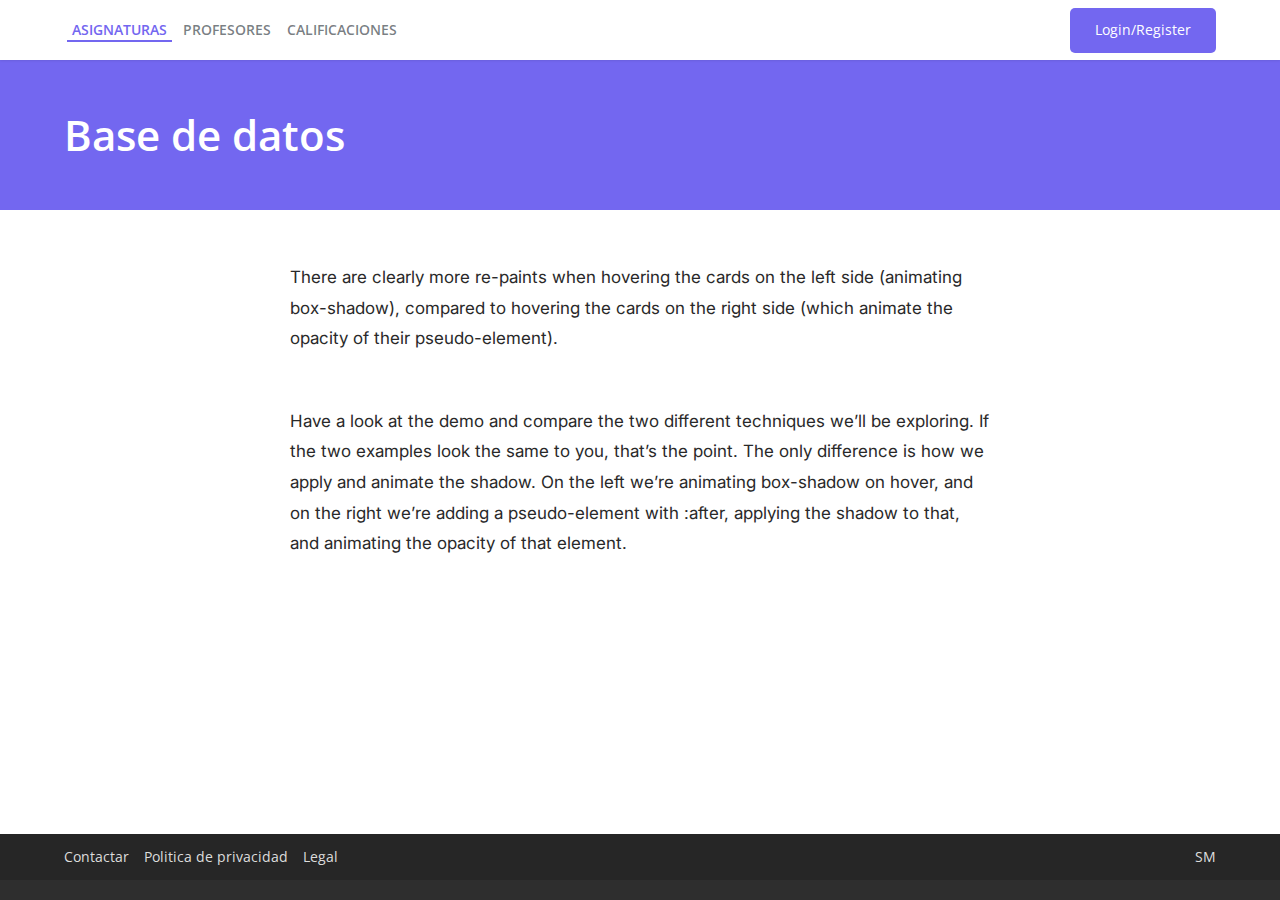
==== pages/basededatos.html @ 3442dddc "Add files via upload" ====
<!DOCTYPE html>
<html lang="en" dir="ltr">
  <head>
    <meta charset="utf-8">
    <title>Base de Datos</title>
    <link rel="stylesheet" href="../normalize.css">
    <link rel="stylesheet" href="../style.css">
    <link rel="preconnect" href="https://fonts.gstatic.com">
    <link href="https://fonts.googleapis.com/css2?family=Open+Sans:wght@300;400;600&display=swap" rel="stylesheet">
    <link href="https://fonts.googleapis.com/css2?family=Inter:wght@200;400&display=swap" rel="stylesheet">
  </head>
  <body id="bodyBadeDeDatos">
    <header>
      <nav id="navIndex">
        <ul>
          <li><a id="navIndexUnderlineOne" href="../index.html">ASIGNATURAS</a></li>
          <li><a id="navIndexUnderlineTwo" href="#">PROFESORES</a></li>
          <li><a id="navIndexUnderlineThree" href="#">CALIFICACIONES</a></li>
        </ul>
        <button type="button" name="button">Login/Register</button>
      </nav>
    </header>
    <div id="bodyIndexBase">
      <div id="purpleIndex">
          <p>Base de datos</p>
      </div>
      <p>There are clearly more re-paints when hovering the cards on the left
        side (animating box-shadow), compared to hovering the cards on the right
        side (which animate the opacity of their pseudo-element).
      </p>
      <p>Have a look at the demo and compare the two different techniques we’ll
        be exploring. If the two examples look the same to you, that’s the 
        point. The only difference is how we apply and animate the shadow.
        On the left we’re animating box-shadow on hover, and on the right
        we’re adding a pseudo-element with :after, applying the shadow to that,
        and animating the opacity of that element.
      </p>
    <div>
    <footer>
      <div class="footer">
        <ul>
          <li><a href="#">Contactar</a></li>
          <li><a href="#">Politica de privacidad</a></li>
          <li><a href="#">Legal</a></li>
        </ul>
        <ul>
          <li><a href="#">SM</a></li>
        </ul>
      </div>
      <div class="footerTwo"></div>
    </footer>
  </body>
</html>
---- style.css ----
*{
  box-sizing: border-box;
}
:root{

}
@font-face {
  font-family: 'Roboto';
  src: local(''),
       url('fonts/roboto/roboto-v20-latin-regular.woff2') format('woff2'),
       url('fonts/roboto/roboto-v20-latin-regular.woff') format('woff');
}
body{
  position: relative;
  min-height: 100vh;
  padding-bottom: 91px;
  background: #fafafa;
  color: #1d1d1d;
  font-family: 'Open Sans', sans-serif;
  font-size: 14px;
}
header{
  display: flex;
  flex-direction: column;
  width: 100%;
  background: #ffffff;
  box-shadow: 0 0px 3px 0 rgba(0,0,0,0.15);
}
/* ---------- */
#options{
  display: flex;
  padding: 10px 25px;
  background: #000000;
  font-size: 12px;

}
#options > p {
  padding:0;
  margin: 0;
  margin-right: 25px;
  color: #ffffff;
}
/* ---------- */
nav{
  align-self: center;
  width: 90%;
  padding: 0;
  font-size: 16px;
}
nav > ul {
  display: flex;
  padding: 10px 0;
  margin: 0;
  list-style: none;
}
nav > ul > li{
  display: flex;
}
nav > ul > li > a{
  display: flex;
  position: relative;
  padding: 12px 5px;
  align-self: center;
  margin: 0 3px;
  color: rgba(32,41,47,.6);
  text-decoration: none;
  font-weight: 600;
  font-size: 14px;
}
nav > ul > li > a::after{
    background: none repeat scroll 0 0 transparent;
    bottom: 8px;
    content: '';
    height: 2px;
    left: 50%;
    position: absolute;
    background: #7367f0;
    transition: width 0.3s ease 0s, left 0.3s ease 0s;
    width: 0;
}
nav > ul > li > a:hover::after {
  width: 100%;
  left: 0;
}
nav > ul > li:first-child > a::after{
  width: 100%;
  left: 0;
}
#navIndex{
  position: relative;
  display: flex;
  justify-content: space-between;
}
#navIndex > button{
  align-self: center;
  margin: 0;
  padding: 0px 25px;
  border: 0;
  border-radius: 5px;
  height: 45px;
  background: #7367f0;
  color: white;
  font-size: 14px;
}
#navIndex > button:hover{
  cursor: no-drop;
}
#navIndex > button:focus{
  outline: none;
}
#navIndexUnderlineOne{
  color: #7367f0;
}
#navIndexUnderlineOne:hover{
  color: #7367f0;
}
#navIndexUnderlineTwo:hover, #navIndexUnderlineThree:hover{
  cursor: no-drop;
}
#bodyIndex{
  display: flex;
  flex-direction: column;
  margin: auto;
  width: 750px;
  border-radius: 5px;
  padding: 25px;
  border-radius: 5px;
}
#purpleIndex{
  position: absolute;
  width: 100%;
  top: 60px;
  left: 0;
  height: 150px;
  background: #7367f0;
  z-index: -1;
}
.bodyIndexCard{
  width: 100%;
  margin-bottom: 20px;
  border-radius: 5px;
  box-shadow: rgba(0,0,0,0.047) 0 0 3.45px 0.57px;
  padding: 25px;
  background: #ffffff;
  transition: box-shadow 0.3s ease-in-out;
}
.bodyIndexCard > ul{
  list-style: none;
  padding: 0 0 0 17px;
}
.bodyIndexCard > ul > li{
  margin-bottom: 25px;
}
.bodyIndexCard > ul > li > a{
  color: black;
  text-decoration: none;
  font-weight: 600;
  padding: 8px 4px;
}
.bodyIndexCard > hr{
  width: 90%;
  margin-left: 0;
  justify-content: flex-start;
  display: flex;
  margin-bottom: 30px;
}
.bodyIndexCard > p{
  margin: 0;
  padding: 10px 0 3px 0;
  font-size: 21px;
  color: #7367f0;
}
.bodyIndexCard:hover{
  box-shadow: rgba(0,0,0,.1) 0 2px 24px 5px;
}
.bodyIndexCard > ul > li > a:hover{
  text-decoration: underline;
  color: #7367f0;
}
footer{
  position: absolute;
  bottom: 0;
  left: 0;
  display: flex;
  flex-direction: column;
  width: 100%;
  background: #262626;
}
.footer{
  width: 90%;
  display: flex;
  align-self: center;
  justify-content: space-between;
}
.footer > ul{
  display: flex;
  padding: 0;
  margin: 0;
  list-style: none;
}
.footer > ul:first-child > li{
  margin-right: 15px;
}
.footer > ul > li > a{
  display: flex;
  padding: 15px 0;
  color: #dddddd;
  text-decoration: none;
}
.footerTwo{
  height: 20px;
  width: 100%;
  background: #2e2e2e;
}
.footer > ul > li > a:hover{
  transition-duration: .4s;
  text-decoration: underline;
  color: #ffffff;
}
/* --------------------------------------------------- */
#bodyIndexBase{
    padding: calc(125px + 60px) 25px 25px 25px;
    display: flex;
    flex-direction: column;
    margin: auto;
    width: 750px;
    border-radius: 5px;
    border-radius: 5px;
}
#bodyBadeDeDatos{
  background: #ffffff;
}
#purpleIndex{
  color: #ffffff;
  display:flex;
}
#purpleIndex > p{
  font-weight: 600;
  font-size: 42px;
  margin: 0 0 0 5%;
  align-self: center;
}
#bodyIndexBase > p{
  font-size: 17px;
  line-height: 1.8em;
  font-family: 'Inter', sans-serif;
  margin-bottom: 35px;
  color: #292929;
}
/* --------------------------------------------------- */












/**/
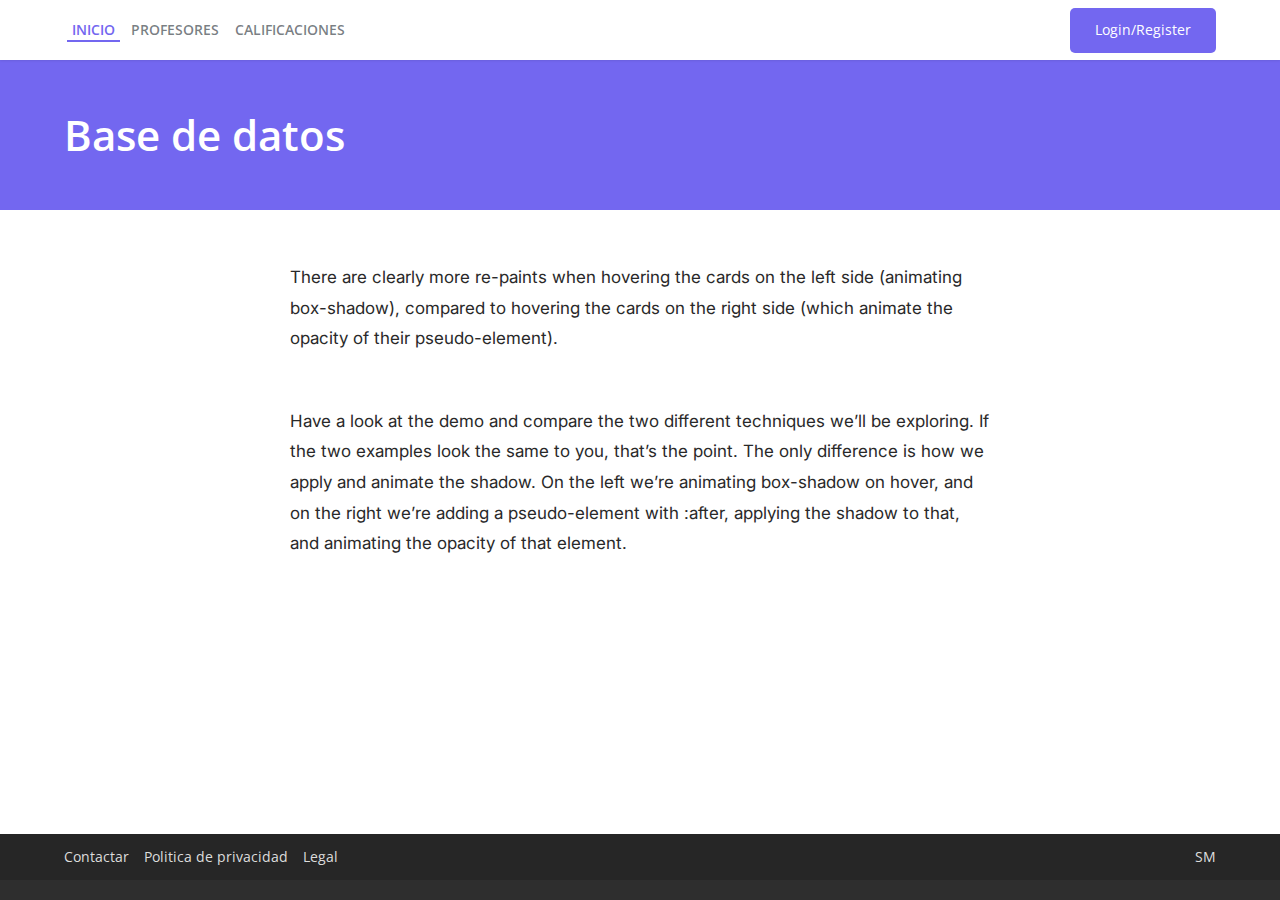
==== commit bf25b101: "Update basededatos.html" ====
--- a/pages/basededatos.html
+++ b/pages/basededatos.html
@@ -13,7 +13,7 @@
     <header>
       <nav id="navIndex">
         <ul>
-          <li><a id="navIndexUnderlineOne" href="../index.html">ASIGNATURAS</a></li>
+          <li><a id="navIndexUnderlineOne" href="../index.html">INICIO</a></li>
           <li><a id="navIndexUnderlineTwo" href="#">PROFESORES</a></li>
           <li><a id="navIndexUnderlineThree" href="#">CALIFICACIONES</a></li>
         </ul>
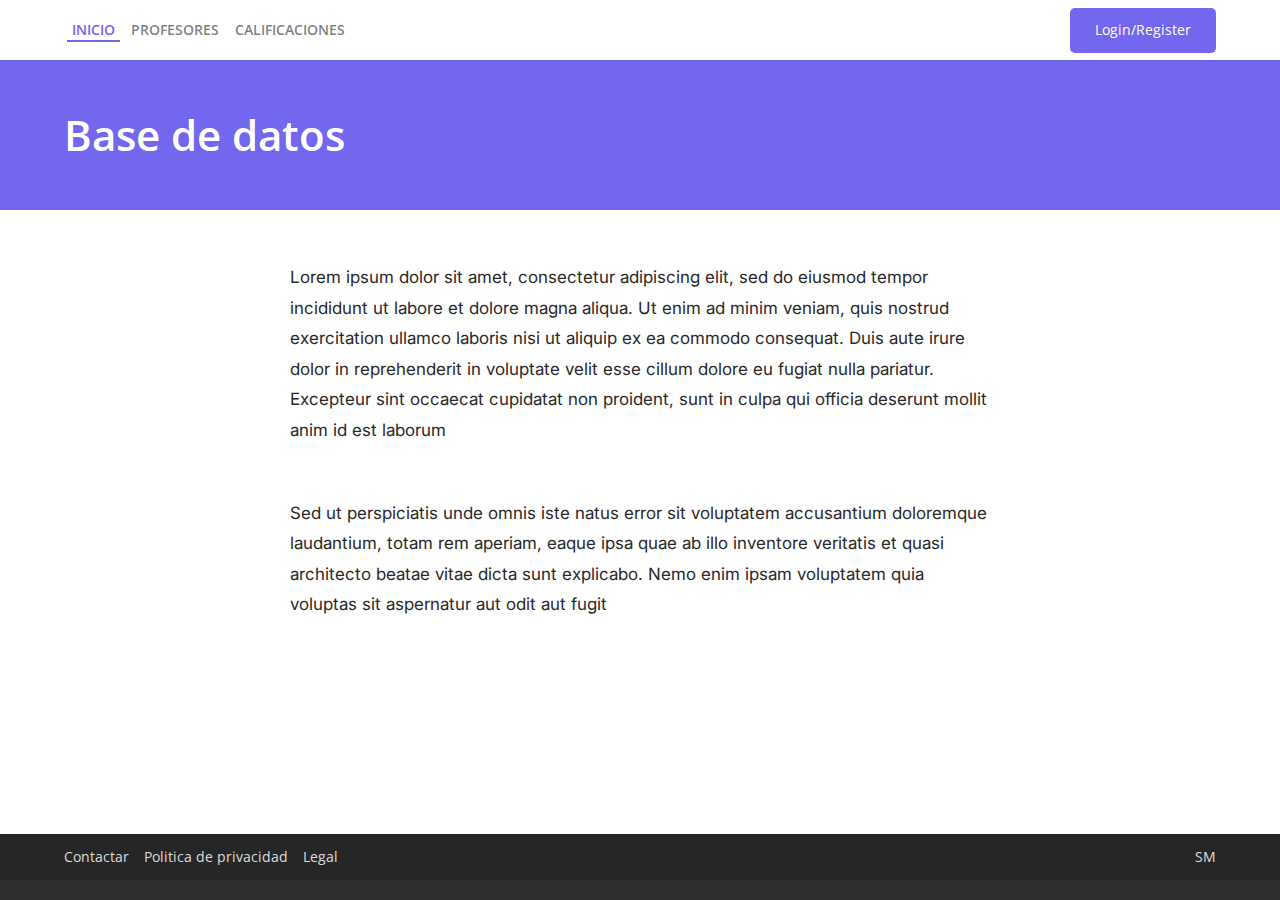
==== commit dedc1e46: "Update basededatos.html" ====
--- a/pages/basededatos.html
+++ b/pages/basededatos.html
@@ -24,16 +24,15 @@
       <div id="purpleIndex">
           <p>Base de datos</p>
       </div>
-      <p>There are clearly more re-paints when hovering the cards on the left
-        side (animating box-shadow), compared to hovering the cards on the right
-        side (which animate the opacity of their pseudo-element).
+      <p>Lorem ipsum dolor sit amet, consectetur adipiscing elit, sed do eiusmod 
+        tempor incididunt ut labore et dolore magna aliqua. Ut enim ad minim veniam, 
+        quis nostrud exercitation ullamco laboris nisi ut aliquip ex ea commodo consequat.
+        Duis aute irure dolor in reprehenderit in voluptate velit esse cillum dolore eu fugiat nulla pariatur. 
+        Excepteur sint occaecat cupidatat non proident, sunt in culpa qui officia deserunt mollit anim id est laborum
       </p>
-      <p>Have a look at the demo and compare the two different techniques we’ll
-        be exploring. If the two examples look the same to you, that’s the 
-        point. The only difference is how we apply and animate the shadow.
-        On the left we’re animating box-shadow on hover, and on the right
-        we’re adding a pseudo-element with :after, applying the shadow to that,
-        and animating the opacity of that element.
+      <p>Sed ut perspiciatis unde omnis iste natus error sit voluptatem accusantium doloremque laudantium,
+        totam rem aperiam, eaque ipsa quae ab illo inventore veritatis et quasi architecto beatae vitae dicta sunt explicabo. 
+        Nemo enim ipsam voluptatem quia voluptas sit aspernatur aut odit aut fugit
       </p>
     <div>
     <footer>
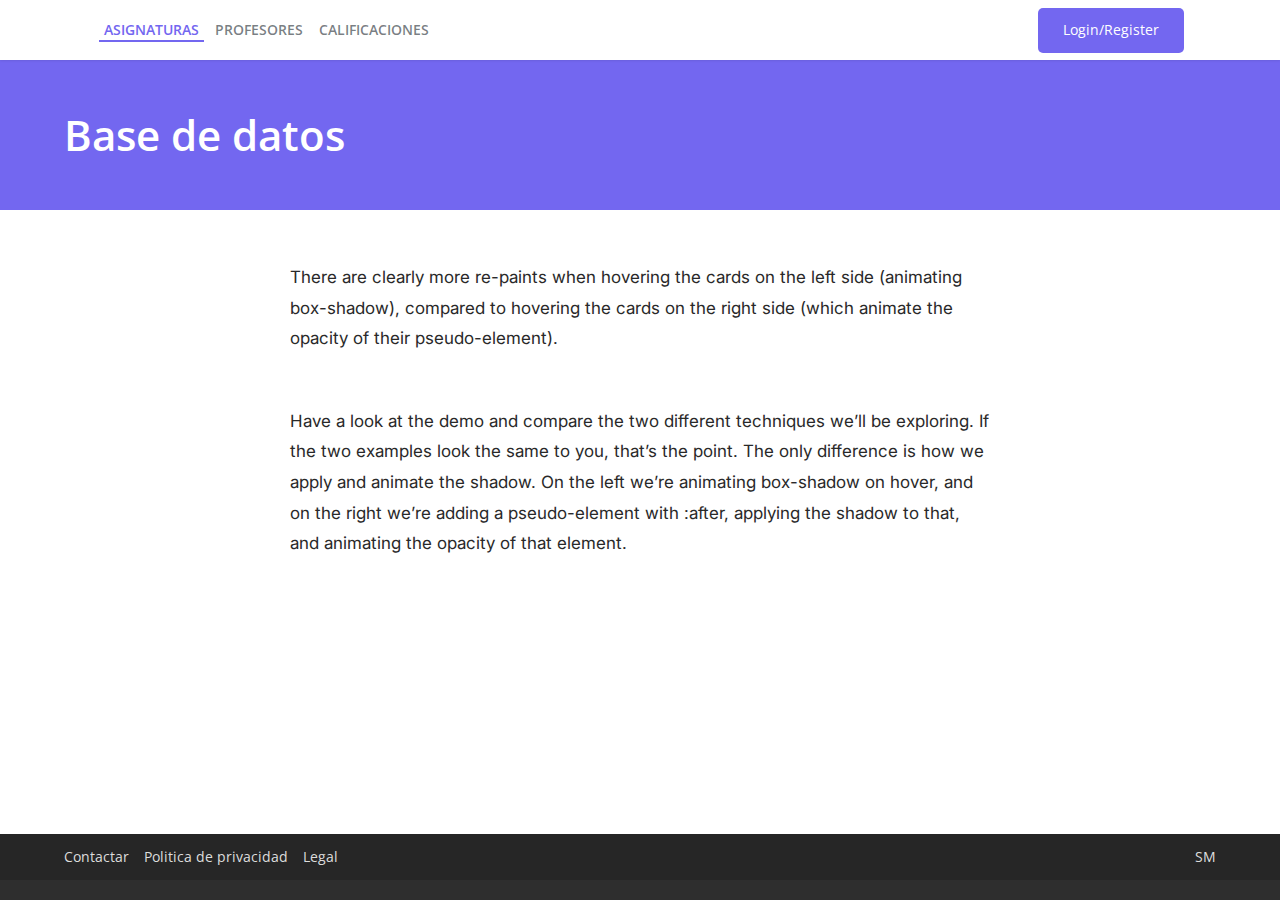
==== commit e4876946: "Add files via upload" ====
--- a/pages/basededatos.html
+++ b/pages/basededatos.html
@@ -13,7 +13,7 @@
     <header>
       <nav id="navIndex">
         <ul>
-          <li><a id="navIndexUnderlineOne" href="../index.html">INICIO</a></li>
+          <li><a id="navIndexUnderlineOne" href="../index.html">ASIGNATURAS</a></li>
           <li><a id="navIndexUnderlineTwo" href="#">PROFESORES</a></li>
           <li><a id="navIndexUnderlineThree" href="#">CALIFICACIONES</a></li>
         </ul>
@@ -24,15 +24,16 @@
       <div id="purpleIndex">
           <p>Base de datos</p>
       </div>
-      <p>Lorem ipsum dolor sit amet, consectetur adipiscing elit, sed do eiusmod 
-        tempor incididunt ut labore et dolore magna aliqua. Ut enim ad minim veniam, 
-        quis nostrud exercitation ullamco laboris nisi ut aliquip ex ea commodo consequat.
-        Duis aute irure dolor in reprehenderit in voluptate velit esse cillum dolore eu fugiat nulla pariatur. 
-        Excepteur sint occaecat cupidatat non proident, sunt in culpa qui officia deserunt mollit anim id est laborum
+      <p>There are clearly more re-paints when hovering the cards on the left
+        side (animating box-shadow), compared to hovering the cards on the right
+        side (which animate the opacity of their pseudo-element).
       </p>
-      <p>Sed ut perspiciatis unde omnis iste natus error sit voluptatem accusantium doloremque laudantium,
-        totam rem aperiam, eaque ipsa quae ab illo inventore veritatis et quasi architecto beatae vitae dicta sunt explicabo. 
-        Nemo enim ipsam voluptatem quia voluptas sit aspernatur aut odit aut fugit
+      <p>Have a look at the demo and compare the two different techniques we’ll
+        be exploring. If the two examples look the same to you, that’s the 
+        point. The only difference is how we apply and animate the shadow.
+        On the left we’re animating box-shadow on hover, and on the right
+        we’re adding a pseudo-element with :after, applying the shadow to that,
+        and animating the opacity of that element.
       </p>
     <div>
     <footer>
--- a/style.css
+++ b/style.css
@@ -14,7 +14,7 @@
   position: relative;
   min-height: 100vh;
   padding-bottom: 91px;
-  background: #fafafa;
+  background: #ffffff;
   color: #1d1d1d;
   font-family: 'Open Sans', sans-serif;
   font-size: 14px;
@@ -43,7 +43,7 @@
 /* ---------- */
 nav{
   align-self: center;
-  width: 90%;
+  width: 85%;
   padding: 0;
   font-size: 16px;
 }
@@ -119,12 +119,10 @@
 }
 #bodyIndex{
   display: flex;
-  flex-direction: column;
   margin: auto;
-  width: 750px;
-  border-radius: 5px;
-  padding: 25px;
-  border-radius: 5px;
+  justify-content: space-between;
+  width: 1600px;
+  padding: 50px 25px 25px 25px;
 }
 #purpleIndex{
   position: absolute;
@@ -136,10 +134,11 @@
   z-index: -1;
 }
 .bodyIndexCard{
-  width: 100%;
+  width: 750px;
   margin-bottom: 20px;
   border-radius: 5px;
-  box-shadow: rgba(0,0,0,0.047) 0 0 3.45px 0.57px;
+  /* box-shadow: rgba(0,0,0,0.047) 0 0 3.45px 0.57px; */
+  box-shadow: 0 5px 25px 0 rgba(0,0,0,.1);
   padding: 25px;
   background: #ffffff;
   transition: box-shadow 0.3s ease-in-out;
@@ -153,12 +152,14 @@
 }
 .bodyIndexCard > ul > li > a{
   color: black;
+  position: relative;
   text-decoration: none;
   font-weight: 600;
   padding: 8px 4px;
+  text-transform: capitalize;
 }
 .bodyIndexCard > hr{
-  width: 90%;
+  width: 95%;
   margin-left: 0;
   justify-content: flex-start;
   display: flex;
@@ -177,6 +178,87 @@
   text-decoration: underline;
   color: #7367f0;
 }
+
+
+/*                */
+#lBodyIndex{
+
+}
+/*                */
+#rBodyIndex{
+  margin-top: 100px;
+  width: 700px;
+  padding: 25px;
+}
+#newsIndex{
+  width: 100%;
+  height: 100%;
+  border-radius: 5px;
+  /* box-shadow: rgba(0,0,0,.1) 0 2px 24px 5px; */
+  padding: 25px;
+}
+#newsIndex > p{
+  margin: 0;
+  padding: 0;
+  font-size: 18px;
+  color: rgba(32,41,47,.6);
+  margin-bottom: 25px;
+}
+.newsIndexCard{
+
+}
+.newsIndexCard > p{
+  margin: 0;
+  position: relative;
+  display: flex;
+  margin-bottom: 10px;
+  flex-direction: column;
+}
+.newsIndexCard span{
+  margin-right: 8px;
+  position: absolute;
+  right: 8px;
+  transform: translate(0%,-50%);
+  top: 50%;
+
+}
+.newsIndexCard > p > a{
+  display: flex;
+  color: #000000;
+  text-decoration: none;
+  padding: 12.5px 8px;
+  border-radius: 5px;
+  font-weight: 600;
+  text-transform: capitalize;
+}
+.newsIndexCard > p::after{
+    background: none repeat scroll 0 0 transparent;
+    bottom: 8px;
+    content: '';
+    height: 2px;
+    left: 0%;
+    position: absolute;
+    background: #7367f0;
+    transition: width 0.3s ease 0s, left 0.3s ease 0s;
+    width: 0;
+}
+.newsIndexCard > p:hover::after {
+  width: 100%;
+  left: 0;
+}
+
+
+
+
+
+
+
+
+
+
+
+
+
 footer{
   position: absolute;
   bottom: 0;
